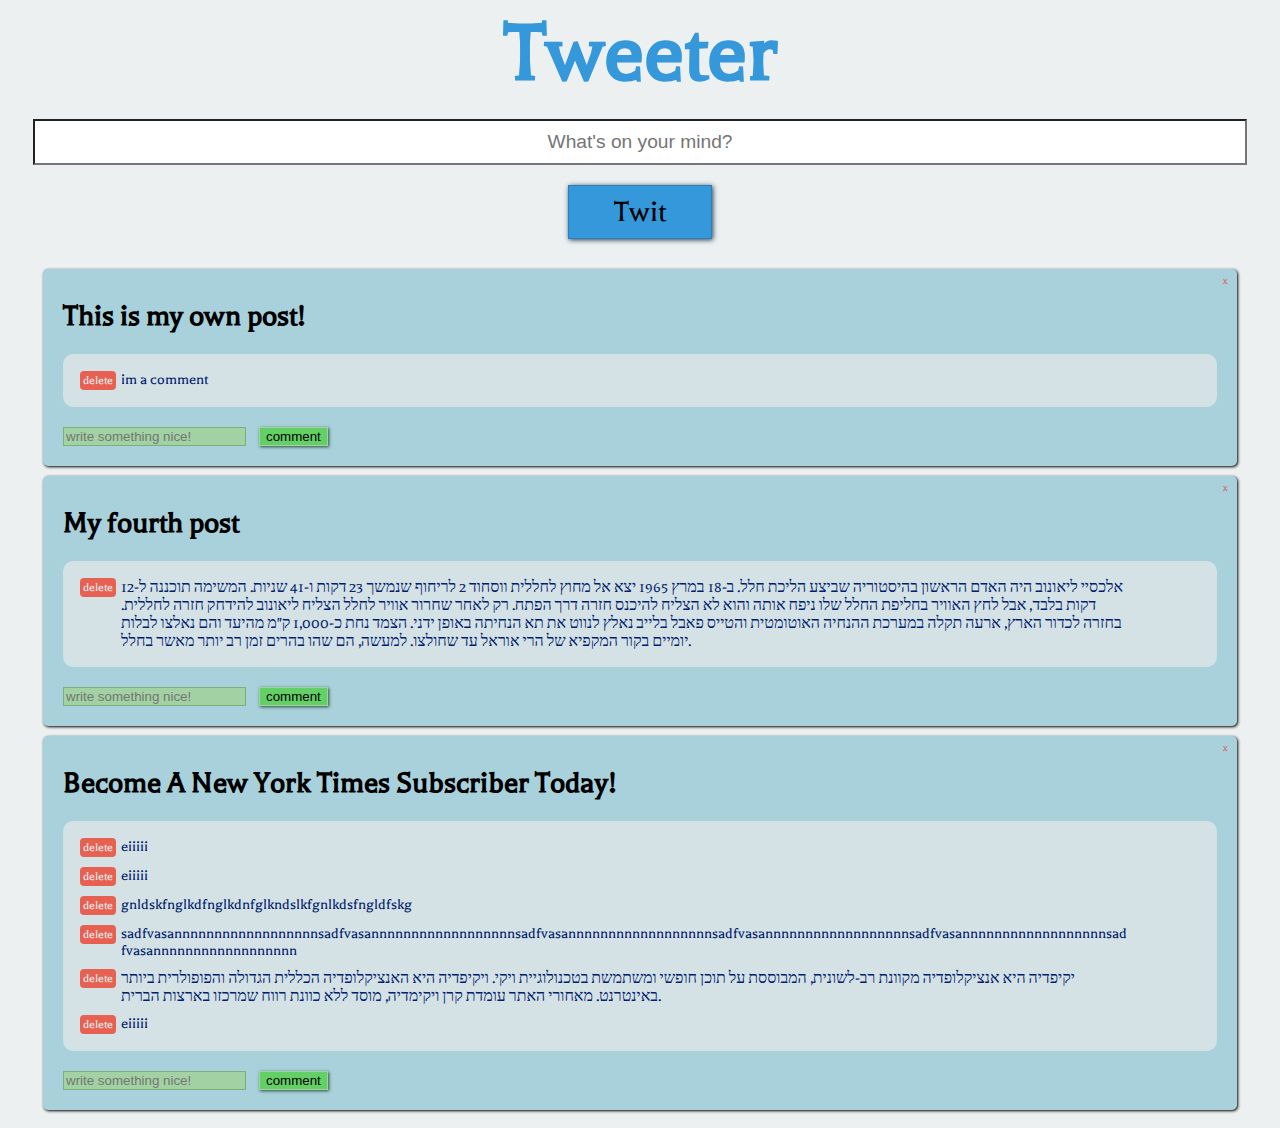
==== index.html @ 62e74370 "add project" ====
<!DOCTYPE html>
<html>
  <head>
    <title>Tweeter</title>
    <link
      href="https://fonts.googleapis.com/css?family=Balthazar"
      rel="stylesheet"
    />
    <link rel="stylesheet" type="text/css" media="screen" href="style.css" />
    <script src="https://ajax.googleapis.com/ajax/libs/jquery/3.3.1/jquery.min.js"></script>
  </head>

  <body>
    <div id="container">
      <h1 id="title">Tweeter</h1>
      <input type="text" placeholder="What's on your mind?" id="input" />
      <div id="postbtn">Twit</div>
      <div id="posts">Posts</div>
    </div>

    <script src="logicModule.js"></script>
    <script src="renderModule.js"></script>
    <script src="TweeterTest.js"></script>
  </body>
</html>
---- style.css ----
body{
    background-color: #ecf0f1;
    font-family: 'Balthazar', serif;
}

#container{
    display: grid;
    grid-gap: 20px;
    padding-left: 25px;
    padding-right: 25px;
    grid-template-columns: 3fr 1fr;
    grid-template-areas: 
    "h h" "i i" "b b" "p p"
}

#title{
    grid-area: h;
    color: #3498db;
    font-size: 7vw;
    margin: auto;
}

#input{
    grid-area: i;
    background-color: #ffffff;
    padding: 10px;
    font-size: 1.5vw;
    text-align:center;
}

#posts{
    grid-area: p;
}

#postbtn{
    grid-area: b;
    padding: 10px;
    background-color: #3498db;
    border: 1px solid #2980b9;
    box-shadow: 1px 1px 5px #2c3e50;
    cursor: pointer;
    display: flex;
    font-size: 2.5vw;
    width: 10%;
    margin: auto;
    justify-content: center;
}

.post{
    position: relative;
    background-color: #a8d1dc;
    box-shadow: 1px 1px 3px;
    margin: 10px;
    border-radius: 5px;
    padding: 10px;
}

#postbtn:active{
    background-color: #2980b9
}

.post-text{
    font-weight: bold;
    margin-left: 10px;
}


.commentsContainer{
    padding: 7px;
    margin: 10px;
    background-color:  #d4e2e6;
    border-radius: 10px;
}

.commentLine{
    display: flex;
    margin: 10px;
    align-items: flex-start;
}

 .comment{
    max-width: 90%;
    display: inline-block;
    padding-left: 5px;
    color: #00206b;
    word-wrap: break-word;
    font-size: 1em;
 }
 
.comment-input{
    margin:10px;
    background-color: #a2d2a3;
    border: 1px solid #7ab07a;
}

.comment-btn{
    grid-area: b;
    background-color: #62d065;
    border: 1px solid #a2d2a3;
    box-shadow: 1px 1px 3px #2c5036;
    cursor: pointer;
    margin: auto;
    justify-content: center;
}

.delete-comment{
    display: inline-block;
    cursor: pointer;
    color: #ecf0f1;
    background-color: #e66152;
    padding: 3px;
    border-radius: 4px;
    font-size: 0.8em;
}


.delete-post{
    cursor: pointer;
    color: #e74c3c;
    position: absolute;
    top:4px;
    right:4px;
    padding: 5px;
    border-radius: 5px;
    font-size: 0.5em;
}
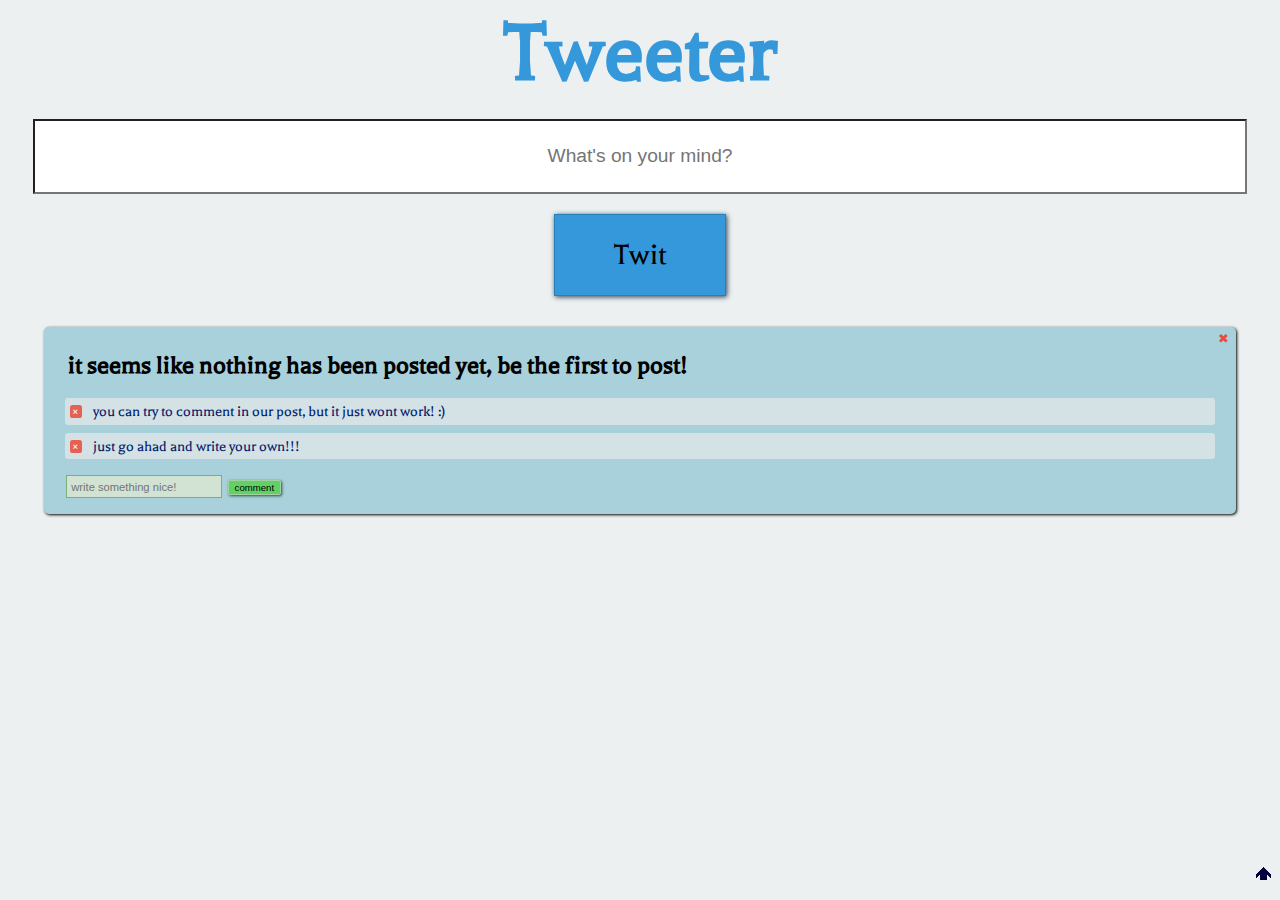
==== commit 819d6ea1: "Update index.html" ====
--- a/index.html
+++ b/index.html
@@ -8,6 +8,9 @@
     />
     <link rel="stylesheet" type="text/css" media="screen" href="style.css" />
     <script src="https://ajax.googleapis.com/ajax/libs/jquery/3.3.1/jquery.min.js"></script>
+    <script src="logicModule.js"></script>
+    <script src="renderModule.js"></script>
+    <script src="TweeterTest.js"></script>
   </head>
 
   <body>
@@ -15,11 +18,8 @@
       <h1 id="title">Tweeter</h1>
       <input type="text" placeholder="What's on your mind?" id="input" />
       <div id="postbtn">Twit</div>
-      <div id="posts">Posts</div>
+      <div id="posts"></div>
     </div>
-
-    <script src="logicModule.js"></script>
-    <script src="renderModule.js"></script>
-    <script src="TweeterTest.js"></script>
+    <div id="home-btn">&#129153;</div>
   </body>
 </html>
--- a/style.css
+++ b/style.css
@@ -23,18 +23,19 @@
 #input{
     grid-area: i;
     background-color: #ffffff;
-    padding: 10px;
+    padding: 2%;
     font-size: 1.5vw;
     text-align:center;
 }
 
 #posts{
+    
     grid-area: p;
 }
 
 #postbtn{
     grid-area: b;
-    padding: 10px;
+    padding: 2%;
     background-color: #3498db;
     border: 1px solid #2980b9;
     box-shadow: 1px 1px 5px #2c3e50;
@@ -50,9 +51,14 @@
     position: relative;
     background-color: #a8d1dc;
     box-shadow: 1px 1px 3px;
-    margin: 10px;
+    margin: 0.7em;;
     border-radius: 5px;
-    padding: 10px;
+    padding: 0.3em;;
+    padding-bottom: 1em;;
+}
+
+.post-hidden{
+    display: none;
 }
 
 #postbtn:active{
@@ -60,47 +66,57 @@
 }
 
 .post-text{
+    word-wrap: break-word;
+    max-width: 100%;
     font-weight: bold;
-    margin-left: 10px;
+    font-size: 1.7em;
+    margin: 0.7em;
 }
 
 
 .commentsContainer{
-    padding: 7px;
-    margin: 10px;
-    background-color:  #d4e2e6;
-    border-radius: 10px;
+    margin: 1em;
+    border-radius: 0.5em;;
 }
 
 .commentLine{
     display: flex;
-    margin: 10px;
+    margin-bottom: 0.5em;
     align-items: flex-start;
+    background-color:  #d4e2e6;
+    padding: 0.3em;
+    border-radius: 3px;
 }
 
- .comment{
+ .comment-text{
     max-width: 90%;
     display: inline-block;
-    padding-left: 5px;
+    padding-left:0.4em;
     color: #00206b;
     word-wrap: break-word;
     font-size: 1em;
  }
  
 .comment-input{
-    margin:10px;
-    background-color: #a2d2a3;
+    margin-left: 1.5em;
+    background-color: #d2e2d3;
     border: 1px solid #7ab07a;
+    font-size: 0.7em;
+    padding:0.4em;
 }
 
 .comment-btn{
     grid-area: b;
     background-color: #62d065;
     border: 1px solid #a2d2a3;
+    border-radius: 0.2em;
     box-shadow: 1px 1px 3px #2c5036;
     cursor: pointer;
-    margin: auto;
     justify-content: center;
+    font-size: 0.6em;
+    margin-left: 0.3em;
+    margin-top: 0.3em;
+    margin-bottom: 0.3em;
 }
 
 .delete-comment{
@@ -108,9 +124,12 @@
     cursor: pointer;
     color: #ecf0f1;
     background-color: #e66152;
-    padding: 3px;
-    border-radius: 4px;
+    padding-left: 0.2em;
+    padding-right: 0.2em;
+    border-radius: 0.2em;;
     font-size: 0.8em;
+    align-self: center;
+    margin-right:  0.4em;
 }
 
 
@@ -118,9 +137,29 @@
     cursor: pointer;
     color: #e74c3c;
     position: absolute;
-    top:4px;
-    right:4px;
-    padding: 5px;
-    border-radius: 5px;
-    font-size: 0.5em;
-}+    top: 0.1em;
+    right:0.3em;
+    padding: 0.2em;
+    border-radius: 0.2em;;
+    font-size: 0.8em;
+}
+
+/*Floating Back-To-Top Button*/
+#home-btn {
+    cursor: pointer;
+    position: fixed;
+    bottom: 1em;
+    float: right;
+    right: 0;
+    max-width: 1.5em;
+    width: 100%;
+    font-size: 1em;
+    border-color: rgba(85, 85, 85, 0.2);
+    color: rgb(5, 0, 59);
+    justify-items: center;
+}
+/*On Hover Color Change*/
+#home-btn:hover {
+    color: rgb(100,100,100);
+}
+
